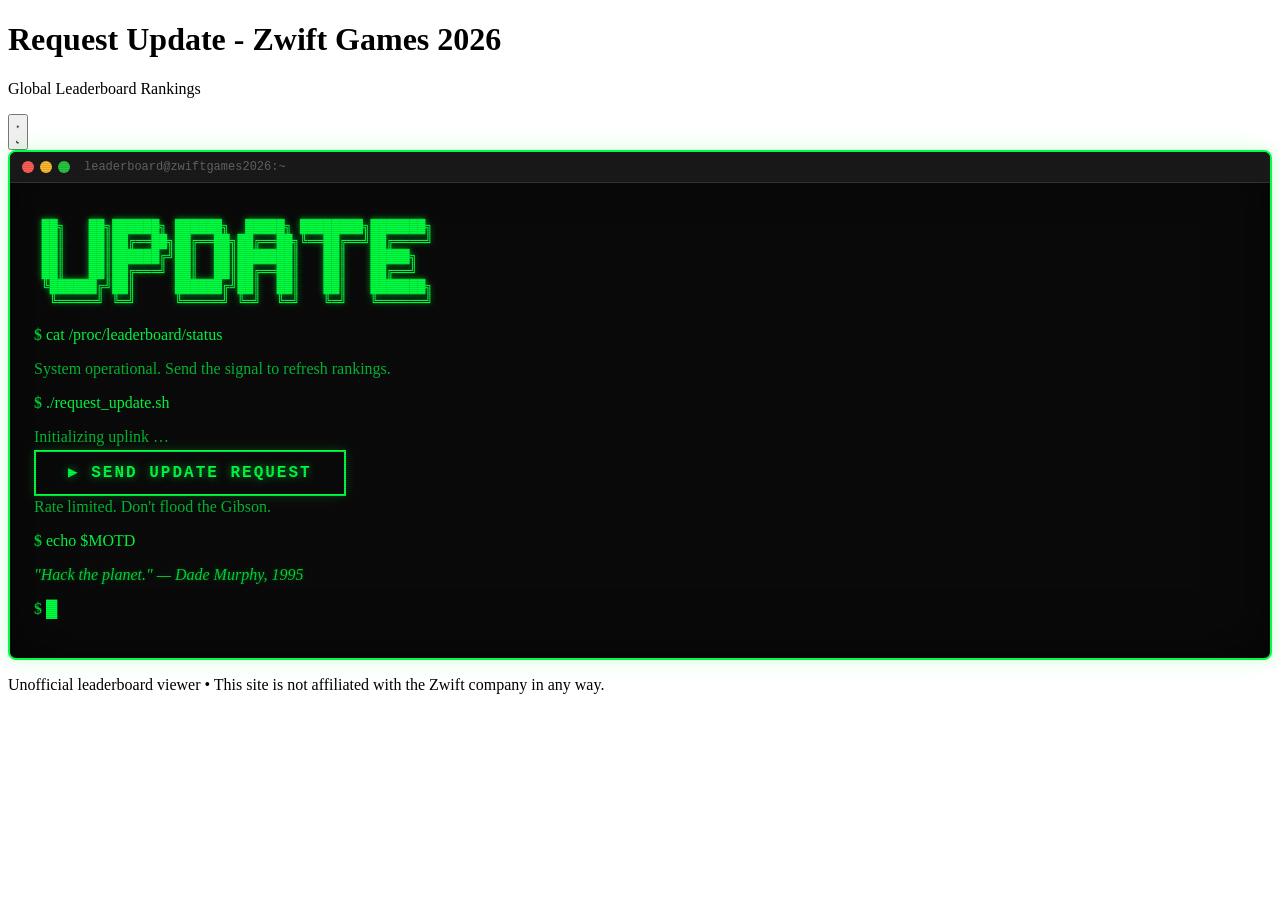
==== update/index.html @ 01ff1f1a "Update leaderboard - automated Pipeline run 2026-03-03 07:56:47" ====
<!DOCTYPE html><html lang="en"> <head><meta charset="UTF-8"><meta name="viewport" content="width=device-width, initial-scale=1.0"><link rel="icon" type="image/svg+xml" href="/ZG26-TeamLeaderboard-Web/favicon.svg"><title>Request Update - Zwift Games 2026</title><meta name="description" content="Curated view of Zwift Games 2026 global leaderboard"><script>
      // Initialize theme before page renders to avoid flash
      const theme = localStorage.getItem('theme') || 
        (window.matchMedia('(prefers-color-scheme: dark)').matches ? 'dark' : 'light');
      if (theme === 'dark') {
        document.documentElement.classList.add('dark');
      } else if (theme === 'retro') {
        document.documentElement.classList.add('retro');
      }
    </script><script type="module" src="/ZG26-TeamLeaderboard-Web/scripts/neonEffect.js"></script><link rel="stylesheet" href="/ZG26-TeamLeaderboard-Web/_astro/index.jZg64kLW.css">
<style>.terminal-box[data-astro-cid-zgdwa4uq]{position:relative;background:#0a0a0a;border:2px solid #00ff41;border-radius:8px;overflow:hidden;box-shadow:0 0 15px #00ff4126,0 0 40px #00ff410d,inset 0 0 60px #00000080}.scanlines[data-astro-cid-zgdwa4uq]{position:absolute;inset:0;background:repeating-linear-gradient(0deg,rgba(0,0,0,.12) 0px,rgba(0,0,0,.12) 1px,transparent 1px,transparent 2px);pointer-events:none;z-index:10}.terminal-titlebar[data-astro-cid-zgdwa4uq]{display:flex;align-items:center;gap:6px;padding:8px 12px;background:#1a1a1a;border-bottom:1px solid #333}.terminal-dot[data-astro-cid-zgdwa4uq]{width:12px;height:12px;border-radius:50%}.terminal-dot[data-astro-cid-zgdwa4uq].red{background:#ff5f57}.terminal-dot[data-astro-cid-zgdwa4uq].yellow{background:#febc2e}.terminal-dot[data-astro-cid-zgdwa4uq].green{background:#28c840}.terminal-titlebar-text[data-astro-cid-zgdwa4uq]{margin-left:8px;color:#666;font-family:Courier New,monospace;font-size:12px}.terminal-body[data-astro-cid-zgdwa4uq]{padding:24px;color:#00ff41;position:relative;z-index:5}.ascii-art[data-astro-cid-zgdwa4uq]{color:#00ff41;text-shadow:0 0 6px rgba(0,255,65,.6);line-height:1.15}.prompt[data-astro-cid-zgdwa4uq]{color:#0c3;font-weight:700}.prompt[data-astro-cid-zgdwa4uq]:before{content:""}.output[data-astro-cid-zgdwa4uq]{color:#00dd3b;opacity:.85}.highlight[data-astro-cid-zgdwa4uq]{color:#0ff;text-shadow:0 0 4px rgba(0,255,255,.5)}.error[data-astro-cid-zgdwa4uq]{color:#f44;text-shadow:0 0 4px rgba(255,68,68,.5)}.quote[data-astro-cid-zgdwa4uq]{color:#00ff41;font-style:italic;text-shadow:0 0 4px rgba(0,255,65,.4)}.trigger-btn[data-astro-cid-zgdwa4uq]{background:transparent;color:#00ff41;border:2px solid #00ff41;padding:12px 32px;font-family:Courier New,monospace;font-size:16px;font-weight:700;text-decoration:none;text-transform:uppercase;letter-spacing:2px;transition:all .2s ease;text-shadow:0 0 8px rgba(0,255,65,.6);box-shadow:0 0 10px #00ff4133}.trigger-btn[data-astro-cid-zgdwa4uq]:hover{background:#00ff41;color:#000;text-shadow:none;box-shadow:0 0 20px #00ff4180,0 0 40px #00ff4133}.cursor[data-astro-cid-zgdwa4uq]{animation:blink-cursor 1s steps(1) infinite}@keyframes blink-cursor{0%,to{opacity:1}50%{opacity:0}}
</style></head> <body class="bg-gray-50 dark:bg-gray-900 text-gray-900 dark:text-gray-100 min-h-screen"> <header class="bg-white dark:bg-gray-800 border-b border-gray-200 dark:border-gray-700"> <div class="max-w-7xl mx-auto px-4 sm:px-6 lg:px-8 py-6"> <div class="flex items-center justify-between"> <div> <h1 class="text-3xl font-bold text-orange-600 dark:text-orange-400"> Request Update - Zwift Games 2026 </h1> <p class="text-sm text-gray-600 dark:text-gray-400 mt-1">
Global Leaderboard Rankings
</p> </div> <button id="theme-toggle" type="button" class="p-2 rounded-lg bg-gray-200 dark:bg-gray-700 hover:bg-gray-300 dark:hover:bg-gray-600 transition-colors" aria-label="Toggle theme"> <svg id="theme-toggle-light-icon" class="w-6 h-6 hidden dark:block" fill="currentColor" viewBox="0 0 20 20" xmlns="http://www.w3.org/2000/svg"> <path d="M10 2a1 1 0 011 1v1a1 1 0 11-2 0V3a1 1 0 011-1zm4 8a4 4 0 11-8 0 4 4 0 018 0zm-.464 4.95l.707.707a1 1 0 001.414-1.414l-.707-.707a1 1 0 00-1.414 1.414zm2.12-10.607a1 1 0 010 1.414l-.706.707a1 1 0 11-1.414-1.414l.707-.707a1 1 0 011.414 0zM17 11a1 1 0 100-2h-1a1 1 0 100 2h1zm-7 4a1 1 0 011 1v1a1 1 0 11-2 0v-1a1 1 0 011-1zM5.05 6.464A1 1 0 106.465 5.05l-.708-.707a1 1 0 00-1.414 1.414l.707.707zm1.414 8.486l-.707.707a1 1 0 01-1.414-1.414l.707-.707a1 1 0 011.414 1.414zM4 11a1 1 0 100-2H3a1 1 0 000 2h1z" fill-rule="evenodd" clip-rule="evenodd"></path> </svg> <svg id="theme-toggle-dark-icon" class="w-6 h-6 block dark:hidden" fill="currentColor" viewBox="0 0 20 20" xmlns="http://www.w3.org/2000/svg"> <path d="M17.293 13.293A8 8 0 016.707 2.707a8.001 8.001 0 1010.586 10.586z"></path> </svg> </button> </div> </div> </header> <main class="max-w-7xl mx-auto px-4 sm:px-6 lg:px-8 py-8">  <div class="min-h-[70vh] flex items-center justify-center px-4" data-astro-cid-zgdwa4uq> <div class="terminal-box w-full max-w-2xl" data-astro-cid-zgdwa4uq> <!-- Scanline overlay --> <div class="scanlines" data-astro-cid-zgdwa4uq></div> <!-- Terminal header bar --> <div class="terminal-titlebar" data-astro-cid-zgdwa4uq> <span class="terminal-dot red" data-astro-cid-zgdwa4uq></span> <span class="terminal-dot yellow" data-astro-cid-zgdwa4uq></span> <span class="terminal-dot green" data-astro-cid-zgdwa4uq></span> <span class="terminal-titlebar-text" data-astro-cid-zgdwa4uq>leaderboard@zwiftgames2026:~</span> </div> <!-- Terminal body --> <div class="terminal-body font-mono text-sm sm:text-base leading-relaxed" data-astro-cid-zgdwa4uq> <div class="flex justify-center mb-6" data-astro-cid-zgdwa4uq> <pre class="ascii-art text-left text-xs sm:text-sm" aria-hidden="true" data-astro-cid-zgdwa4uq> ██╗   ██╗██████╗ ██████╗  █████╗ ████████╗███████╗
 ██║   ██║██╔══██╗██╔══██╗██╔══██╗╚══██╔══╝██╔════╝
 ██║   ██║██████╔╝██║  ██║███████║   ██║   █████╗
 ██║   ██║██╔═══╝ ██║  ██║██╔══██║   ██║   ██╔══╝
 ╚██████╔╝██║     ██████╔╝██║  ██║   ██║   ███████╗
  ╚═════╝ ╚═╝     ╚═════╝ ╚═╝  ╚═╝   ╚═╝   ╚══════╝</pre> </div> <p class="mb-1" data-astro-cid-zgdwa4uq> <span class="prompt" data-astro-cid-zgdwa4uq>$</span> cat /proc/leaderboard/status
</p> <p class="output mb-4" data-astro-cid-zgdwa4uq>
System operational. Send the signal to refresh rankings.
</p> <p class="mb-1" data-astro-cid-zgdwa4uq> <span class="prompt" data-astro-cid-zgdwa4uq>$</span> ./request_update.sh
</p> <div class="mb-6" data-astro-cid-zgdwa4uq> <p class="output mb-4" data-astro-cid-zgdwa4uq>
Initializing uplink …
</p> <a href="mailto:refreshzg26.smugly113@passfwd.com?subject=update%20leaderboard" class="trigger-btn inline-block" data-astro-cid-zgdwa4uq>
▶ SEND UPDATE REQUEST
</a> <p class="output mt-4 text-xs opacity-70" data-astro-cid-zgdwa4uq>
Rate limited. Don't flood the Gibson.
</p> </div> <p class="mb-1" data-astro-cid-zgdwa4uq> <span class="prompt" data-astro-cid-zgdwa4uq>$</span> echo $MOTD
</p> <p class="output quote" data-astro-cid-zgdwa4uq>
"Hack the planet." — Dade Murphy, 1995
</p> <p class="mt-4" data-astro-cid-zgdwa4uq> <span class="prompt" data-astro-cid-zgdwa4uq>$</span> <span class="cursor" data-astro-cid-zgdwa4uq>█</span> </p> </div> </div> </div>   </main> <footer class="bg-white dark:bg-gray-800 border-t border-gray-200 dark:border-gray-700 mt-12"> <div class="max-w-7xl mx-auto px-4 sm:px-6 lg:px-8 py-6 text-center text-sm text-gray-600 dark:text-gray-400"> <p>Unofficial leaderboard viewer • This site is not affiliated with the Zwift company in any way.</p> </div> </footer> <script>
      // Theme toggle functionality with secret retro activation
      const toggle = document.getElementById('theme-toggle');
      if (toggle) {
        let clickTimestamps = [];
        
        toggle.addEventListener('click', () => {
          const html = document.documentElement;
          const now = Date.now();
          
          // Track click timestamps for secret activation
          clickTimestamps.push(now);
          // Keep only clicks from last 10 seconds
          clickTimestamps = clickTimestamps.filter(t => now - t < 10000);
          
          // Secret activation: 5 clicks within 10 seconds
          if (clickTimestamps.length >= 5) {
            html.classList.remove('dark');
            html.classList.add('retro');
            localStorage.setItem('theme', 'retro');
            localStorage.setItem('hasDiscoveredRetro', 'true');
            clickTimestamps = []; // Reset
            
            // Show secret message
            const msg = document.createElement('div');
            msg.textContent = '>>> RETRO MODE ACTIVATED <<<';
            msg.style.cssText = `
              position: fixed;
              top: 50%;
              left: 50%;
              transform: translate(-50%, -50%);
              background: #000000;
              color: #00ff00;
              border: 3px solid #00ff00;
              padding: 20px 40px;
              font-family: 'Courier New', monospace;
              font-size: 24px;
              font-weight: bold;
              z-index: 10000;
              text-shadow: 0 0 10px rgba(0, 255, 0, 0.8);
              box-shadow: 0 0 20px rgba(0, 255, 0, 0.5);
              animation: blink 0.5s ease-in-out 3;
            `;
            document.body.appendChild(msg);
            setTimeout(() => msg.remove(), 2000);
            return;
          }
          
          // Normal theme toggle
          const isRetro = html.classList.contains('retro');
          const isDark = html.classList.contains('dark');
          
          if (isRetro) {
            // Leaving retro mode - trigger neon effect if discovered
            html.classList.remove('retro');
            html.classList.add('dark');
            localStorage.setItem('theme', 'dark');
            
            // Activate neon tubes effect as reward
            if (localStorage.getItem('hasDiscoveredRetro') === 'true') {
              localStorage.setItem('neonEffectActive', 'true');
              window.dispatchEvent(new CustomEvent('activateNeonEffect'));
            }
          } else if (isDark) {
            html.classList.remove('dark');
            localStorage.setItem('theme', 'light');
          } else {
            html.classList.add('dark');
            localStorage.setItem('theme', 'dark');
          }
        });
      }
      
      // Add blink animation for secret message
      const style = document.createElement('style');
      style.textContent = `
        @keyframes blink {
          0%, 100% { opacity: 1; }
          50% { opacity: 0.3; }
        }
      `;
      document.head.appendChild(style);
    </script> </body> </html>
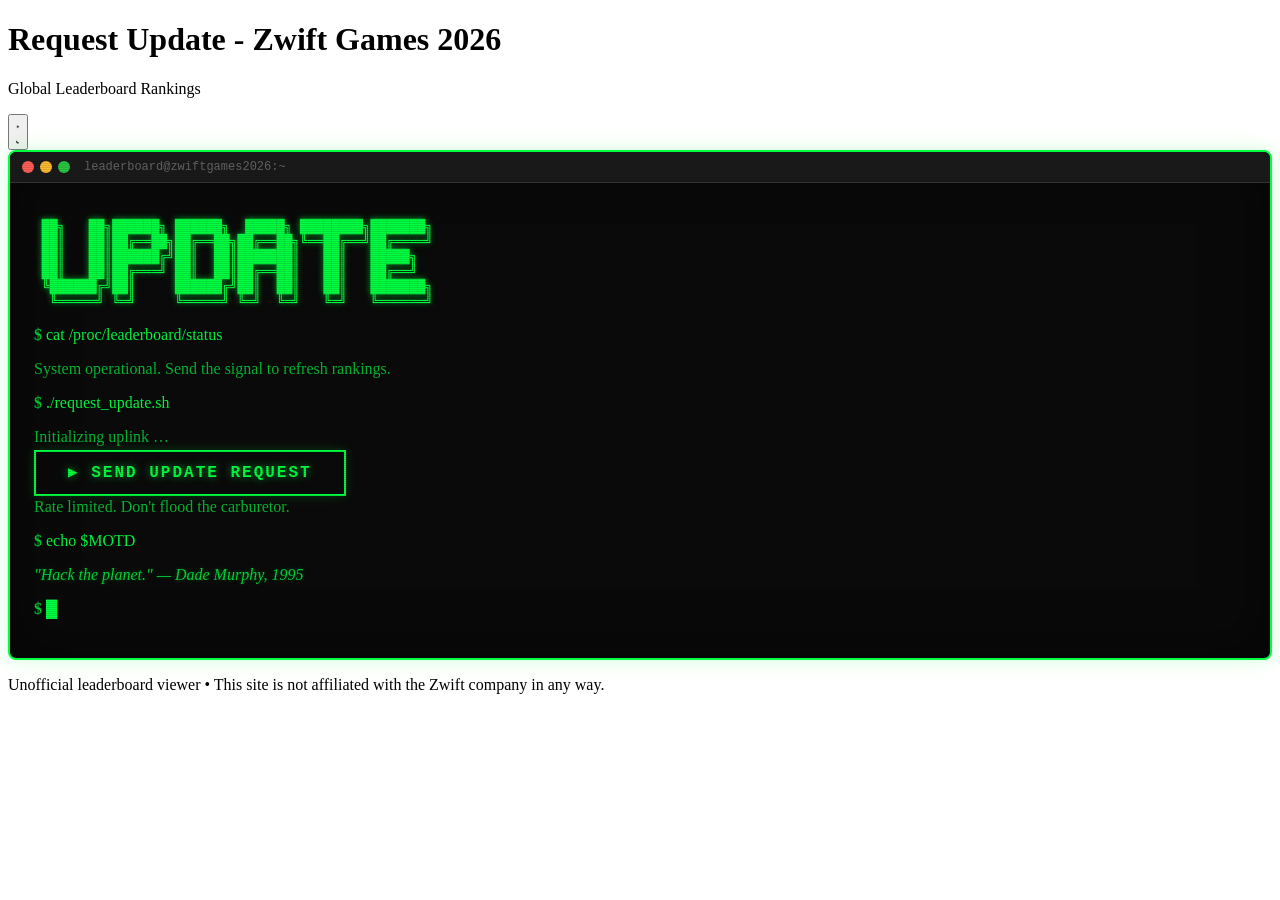
==== commit 58ac1e3b: "Update leaderboard - automated Pipeline run 2026-03-03 14:57:13" ====
--- a/update/index.html
+++ b/update/index.html
@@ -25,7 +25,7 @@
 </p> <a href="mailto:refreshzg26.smugly113@passfwd.com?subject=update%20leaderboard" class="trigger-btn inline-block" data-astro-cid-zgdwa4uq>
 ▶ SEND UPDATE REQUEST
 </a> <p class="output mt-4 text-xs opacity-70" data-astro-cid-zgdwa4uq>
-Rate limited. Don't flood the Gibson.
+Rate limited. Don't flood the carburetor.
 </p> </div> <p class="mb-1" data-astro-cid-zgdwa4uq> <span class="prompt" data-astro-cid-zgdwa4uq>$</span> echo $MOTD
 </p> <p class="output quote" data-astro-cid-zgdwa4uq>
 "Hack the planet." — Dade Murphy, 1995
